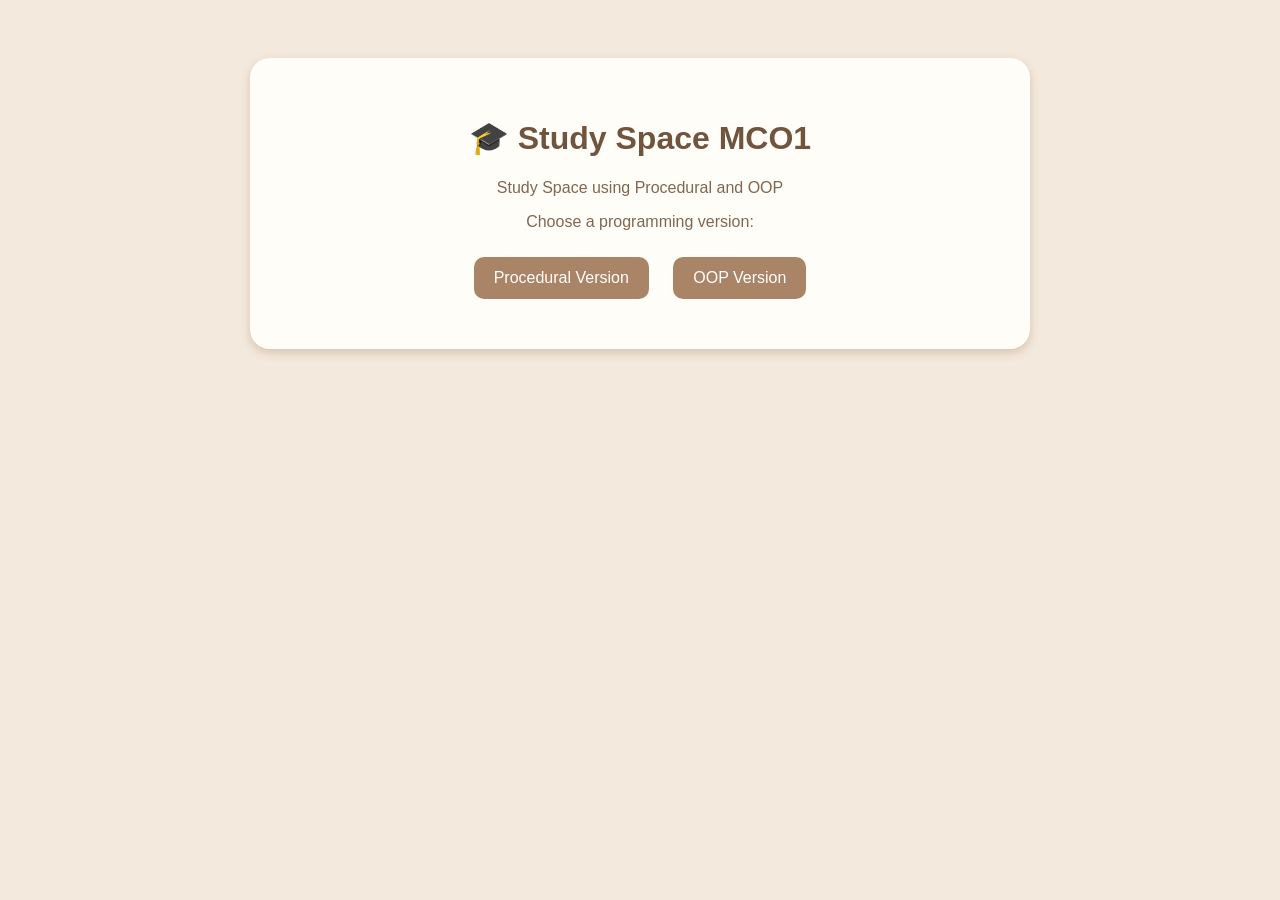
==== index.html @ cf3eef2e "Add main Study Space page" ====
<!DOCTYPE html>
<html lang="en">
<head>
    <meta charset="UTF-8">
    <meta name="viewport" content="width=device-width, initial-scale=1.0">

    <title>Study Space MCO1</title>

    <style>
        body {
            font-family: Arial, sans-serif;
            background-color: #F3E9DC;
            color: #5C4033;
            text-align: center;
            padding: 50px 20px;
        }

        .container {
            max-width: 700px;
            margin: auto;
            background-color: #FFFDF8;
            padding: 40px;
            border-radius: 20px;
            box-shadow: 0 4px 10px #D8C4AF;
        }

        h1 {
            color: #70543E;
        }

        p {
            color: #806750;
        }

        a {
            display: inline-block;
            margin: 10px;
            padding: 12px 20px;
            background-color: #A98467;
            color: white;
            text-decoration: none;
            border-radius: 10px;
        }

        a:hover {
            background-color: #70543E;
        }
    </style>
</head>

<body>

    <div class="container">

        <h1>🎓 Study Space MCO1</h1>

        <p>
            Study Space using Procedural and OOP
        </p>

        <p>
            Choose a programming version:
        </p>

        <a href="Procedural/">Procedural Version</a>

        <a href="oop/">OOP Version</a>

    </div>

</body>
</html>
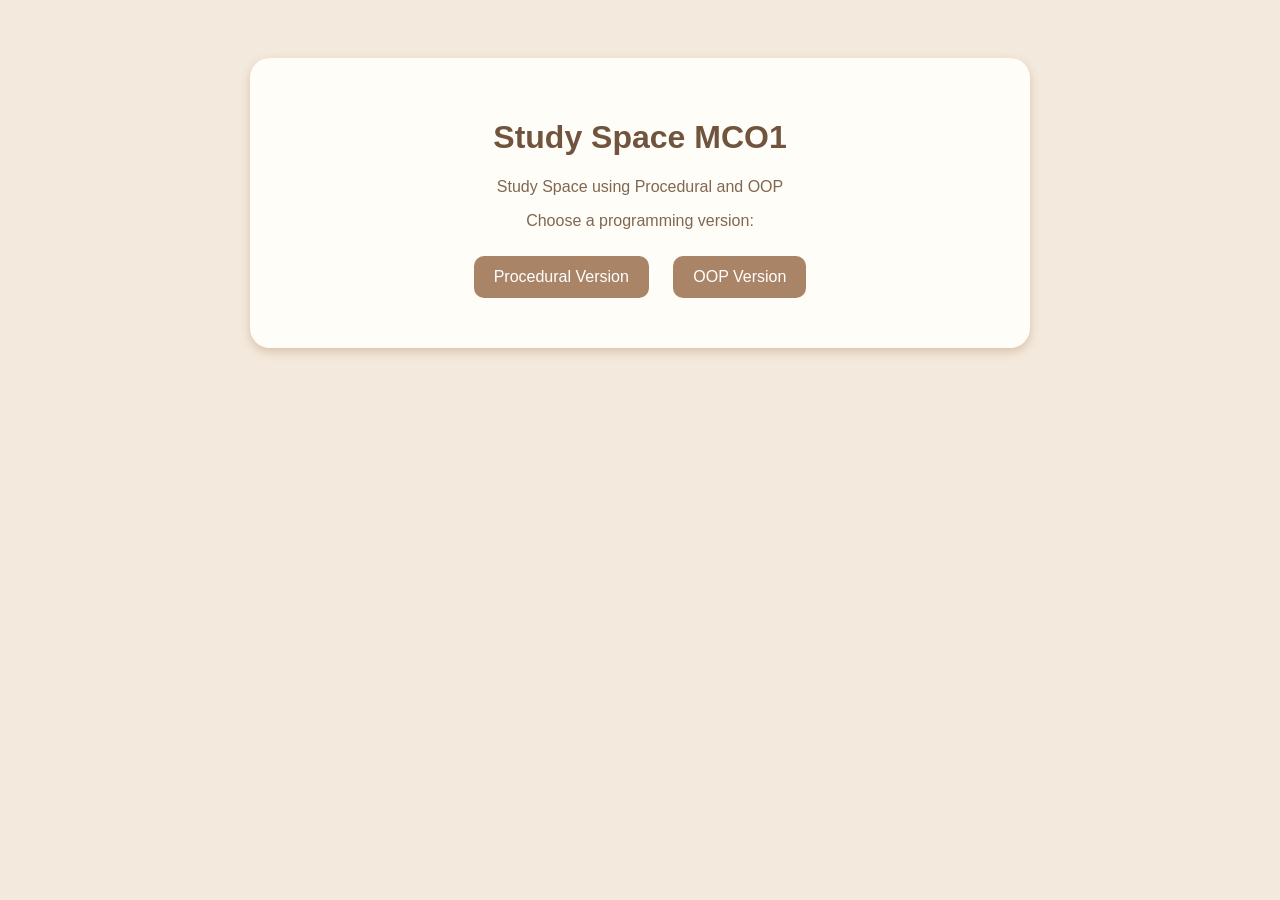
==== commit d4333777: "Remove emoji from title" ====
--- a/index.html
+++ b/index.html
@@ -52,7 +52,7 @@
 
     <div class="container">
 
-        <h1>🎓 Study Space MCO1</h1>
+        <h1>Study Space MCO1</h1>
 
         <p>
             Study Space using Procedural and OOP
